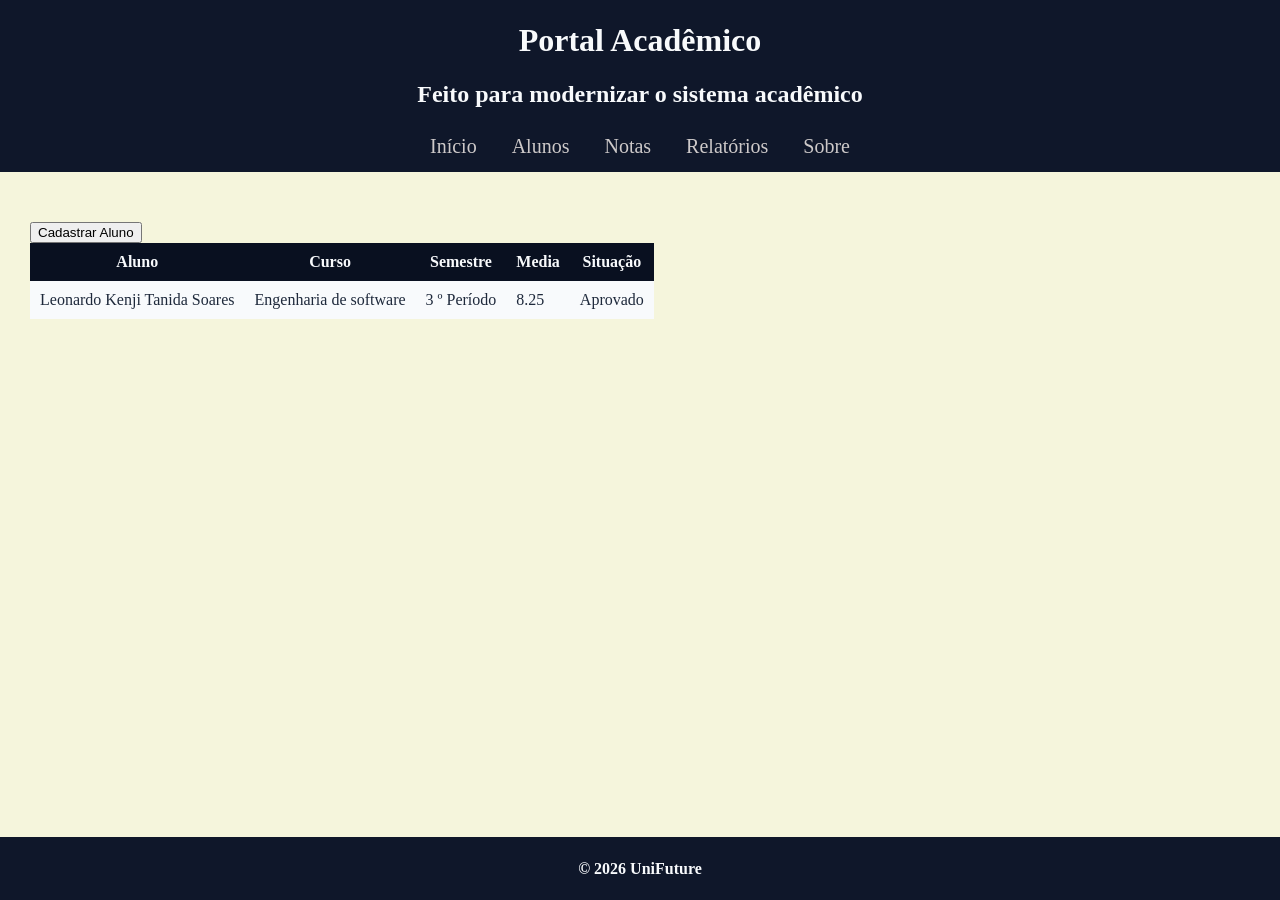
==== pages/alunos.html @ ca74b6d6 "Add files via upload" ====
<!DOCTYPE html>
<html lang="en">
<head>
    <meta charset="UTF-8">
    <meta name="viewport" content="width=device-width, initial-scale=1.0">
    <link rel="stylesheet" href="../css/style.css">
    <link rel="stylesheet" href="../css/alunos.css">
    <title>Alunos</title>
</head>
<body>
     <div id="header"></div>

<main class="mainFlex">
    <div class="tabela">
        <button id="abrirModal">Cadastrar Aluno</button>
            <div id="modal" class="modal">
                <div class="modalContent">
                    <div class="tituloModal">
                        <h2>Novo Aluno</h2>
                    </div>
                        <div>
                            <label for="nome">Nome do aluno:</label><br>
                            <input class="nome" type="text" id="nome" placeholder="Nome do aluno"><br>
                        </div><br>
                        <div>
                            <label for="nacimento">Data de nascimento:</label><br>
                            <input type="date">
                        </div><br>
                        <div class="flex">
                            <div>
                                <label for="curso">Curso do aluno:</label><br>
                                <input class="curso" type="text" id="curso" placeholder="Curso do aluno">
                            </div><br>
                            <div>
                                <label for="semestre">Semestre</label><br>
                                <input class="semestre" type="number" id="semestre" placeholder="3" min="1" max="12"><br>
                            </div>
                        </div><br>
                        <div>
                            <label for="notas">Notas:</label><br>
                                    <input class="notas" type="number" id="nota1">
                                    <input class="notas" type="number" id="nota2"><br>
                                        <button id="fecharModal">Cancelar</button>
                                        <button>Salvar</button>
                                
                        </div>
                    
                </div>

            </div>

    
        <table>
            <thead>
                <tr>
                    <th>Aluno</th>
                    <th>Curso</th>
                    <th>Semestre</th>
                    <th>Media</th>
                    <th>Situação</th>
                </tr>
            </thead>
            <tbody id="tabelaAlunos">

            </tbody>
        </table>
    </div>
</main>
     
     <div id="footer"></div>
    <script src="../js/tabela.js"></script>
    <script src="../js/includes/header.js"></script>
    <script src="../js/includes/footer.js"></script>
</body>
</html>
---- css/style.css ----
:root {
    --azul-escuro: #0F172A;
    --azul: #2563EB;
    --ciano: #06B6D4;
    --branco: #F8FAFC;
    --texto: #1E293B;
}

body{
    margin:0;
    background-color: beige;
    min-height: 100vh;
    display: flex;
    flex-direction: column;
}
main {
    flex:1;
}
.topo{
    text-align: center;
    background-color:var(--azul-escuro);   
    padding: 1px;
    color: var(--branco);
}

.selecao{
    display: flex;
    justify-content: center;
    gap: 15px;
    background-color: var(--azul-escuro);
    padding: 4px;
    a{
    padding: 2px 10px;
    font-size: 20px;
    text-decoration: none; 
    color: rgb(205, 201, 201);
    transition: all 0.3s ease;
    padding-bottom: 10px;
}
    a:hover {
        background-color: #243867;
        scale: 1.02;
    }
}

.rodape {
    background-color: var(--azul-escuro);
    color: var(--branco);
    text-align: center;
    padding: 1px;
}
---- css/alunos.css ----
.mainFlex {
    display:flex
}

.tabela {
    margin: 20px;
    padding: 30px;
    margin-left: 0;
    border-top-right-radius: 10px;
    border-bottom-right-radius: 10px;
    max-width: fit-content;
    table {
        border-collapse: collapse;
    }
    th, td{
    padding: 10px;
}

tr {
    background-color: #091020;
    color: #F8FAFC;
}
tbody tr {
    background-color: #F8FAFC;
    transition: all 0.3s ease;
    color: #1E293B;   
}

tbody tr:hover {
    transform: scale(1.01);
    background-color: #68c8d9;

}

.modal {
    display: none;

    position: fixed;
    inset: 0;

    background: rgba(0,0,0,0.5);

    justify-content: center;
    align-items: center;
}

.modal.ativo {
    display: flex;
}

.modalContent {
    background: white;
    border-radius: 10px;
    min-width: 400px;

    div  {
    padding: 0px 20px;
    }
    .flex {
        padding: 0px;
        display: flex;
    }
    .tituloModal {
        background-color: #0F172A;
        color: #F8FAFC;
        font-size: 40px;
        font-weight: bold;
        padding: 1px 40px 1px 40px;
        margin: 0px 0px 30px 0px;
    }
    .curso {
        margin-right: 10px;
        height: 25px;
        width: 500px;
        border-radius: 10px;
        font-size: 20px;
    }
    
    .semestre {
        margin-left: 15px;
        height: 25px;
        width: 25px;
        border-radius: 10px;
        text-align: center;
    }

    .notas {
    margin-top: 10px;
    margin-left: 10px ;
    width: 30px;
    height: 30px;
    border-radius: 10px;
    text-align: center;  
    font-size: 20px;
    margin-bottom: 20px;
    }
    label {
        gap: 15px;
        font-size: 20px;
    }

    .nome {
        width: 600px;
        height: 30px;
        font-size: 20px;
        border-radius: 10px;
    }
    input[type="number"] {
    -moz-appearance: textfield;
}

input[type="number"]::-webkit-inner-spin-button,
input[type="number"]::-webkit-outer-spin-button {
    -webkit-appearance: none;
    margin: 0;


        }
    }
}
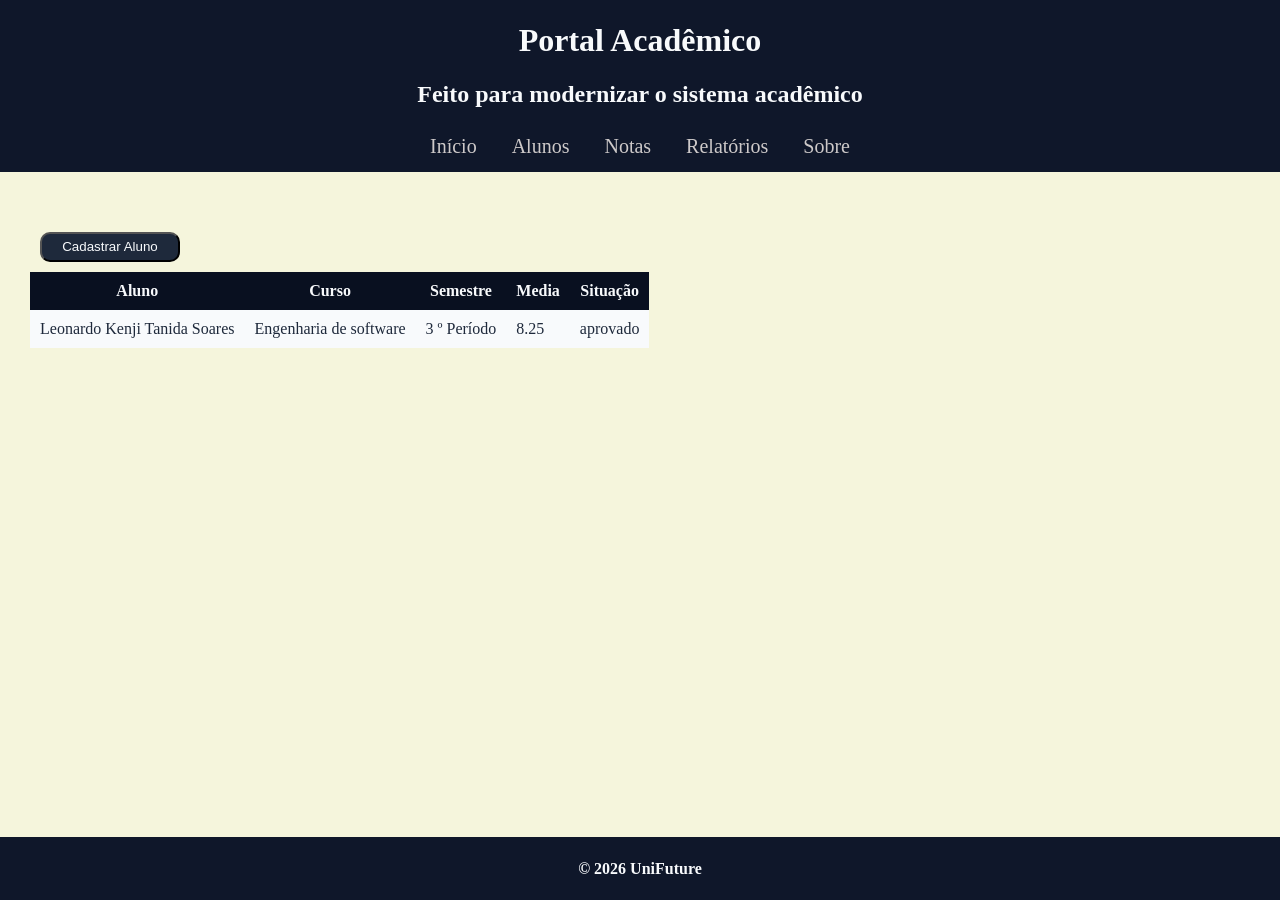
==== commit 34d5d535: "Add files via upload" ====
--- a/pages/alunos.html
+++ b/pages/alunos.html
@@ -12,7 +12,7 @@
 
 <main class="mainFlex">
     <div class="tabela">
-        <button id="abrirModal">Cadastrar Aluno</button>
+        <button id="abrirModal" class="cadastrarAlunoBtn">Cadastrar Aluno</button>
             <div id="modal" class="modal">
                 <div class="modalContent">
                     <div class="tituloModal">
@@ -23,8 +23,8 @@
                             <input class="nome" type="text" id="nome" placeholder="Nome do aluno"><br>
                         </div><br>
                         <div>
-                            <label for="nacimento">Data de nascimento:</label><br>
-                            <input type="date">
+                            <label for="nascimento">Data de nascimento:</label><br>
+                            <input type="date" id="nascimento">
                         </div><br>
                         <div class="flex">
                             <div>
@@ -40,15 +40,11 @@
                             <label for="notas">Notas:</label><br>
                                     <input class="notas" type="number" id="nota1">
                                     <input class="notas" type="number" id="nota2"><br>
-                                        <button id="fecharModal">Cancelar</button>
-                                        <button>Salvar</button>
-                                
-                        </div>
-                    
+                                    <button class="cancelar" id="fecharModal">Cancelar</button>
+                                    <button class="salvar" id="salvarCadastro">Salvar</button>
+                        </div>                 
                 </div>
-
             </div>
-
     
         <table>
             <thead>
@@ -68,7 +64,7 @@
 </main>
      
      <div id="footer"></div>
-    <script src="../js/tabela.js"></script>
+    <script src="../js/aluno.js"></script>
     <script src="../js/includes/header.js"></script>
     <script src="../js/includes/footer.js"></script>
 </body>
--- a/css/alunos.css
+++ b/css/alunos.css
@@ -105,7 +105,12 @@
         font-size: 20px;
         border-radius: 10px;
     }
-    input[type="number"] {
+
+    input {
+    margin-top: 5px;
+    }
+
+input[type="number"] {
     -moz-appearance: textfield;
 }
 
@@ -117,5 +122,44 @@
 
         }
     }
+    .cancelar {
+        background-color: rgb(230, 80, 80);
+        margin: 0px 5px 20px 0px;
+        border-radius: 10px;
+        width: 90px;
+        height: 30px;
+        font-size: 18px;
+        text-align: center;
+    }
+    
+    .salvar {
+        background-color: rgb(167, 230, 103);
+        margin: 0px 5px 20px 0px;
+        border-radius: 10px;
+        width: 90px;
+        height: 30px;
+        font-size: 18px;
+        text-align: center;
+    }
 }
 
+input[type="date"] {
+    border-radius: 10px;
+    text-align: center;
+    height: 25px;
+    width: 100px;
+}
+
+.cadastrarAlunoBtn {
+    background-color: #1E293B;
+    color: #F8FAFC;
+    margin: 10px;
+    border-radius: 10px;
+    width: 140px;
+    height: 30px;
+}
+
+.cadastrarAlunoBtn:hover {
+    background-color: #68c8d9;
+}
+
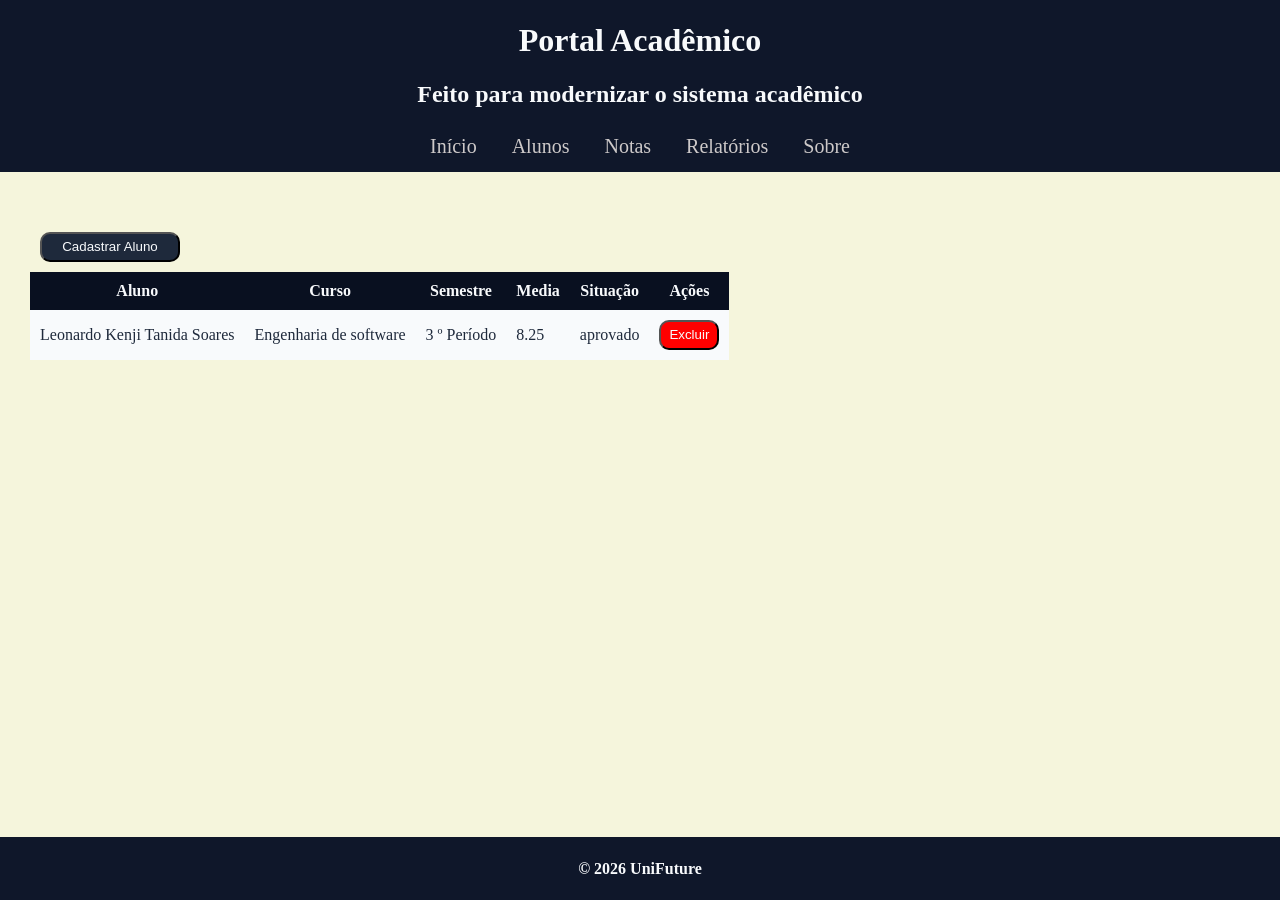
==== commit d06c5769: "feat: Botão excluir da tabela de alunos" ====
--- a/pages/alunos.html
+++ b/pages/alunos.html
@@ -24,7 +24,7 @@
                         </div><br>
                         <div>
                             <label for="nascimento">Data de nascimento:</label><br>
-                            <input type="date" id="nascimento">
+                            <input class="data" type="date" id="nascimento">
                         </div><br>
                         <div class="flex">
                             <div>
@@ -54,6 +54,7 @@
                     <th>Semestre</th>
                     <th>Media</th>
                     <th>Situação</th>
+                    <th>Ações</th>
                 </tr>
             </thead>
             <tbody id="tabelaAlunos">
--- a/css/alunos.css
+++ b/css/alunos.css
@@ -147,7 +147,7 @@
     border-radius: 10px;
     text-align: center;
     height: 25px;
-    width: 100px;
+    width: 120px;
 }
 
 .cadastrarAlunoBtn {
@@ -163,3 +163,11 @@
     background-color: #68c8d9;
 }
 
+.BtnExcluir {
+    color: #F8FAFC;
+    background-color: red;
+    height: 30px;
+    width: 60px;
+    border-radius: 10px;
+    cursor: pointer;
+}
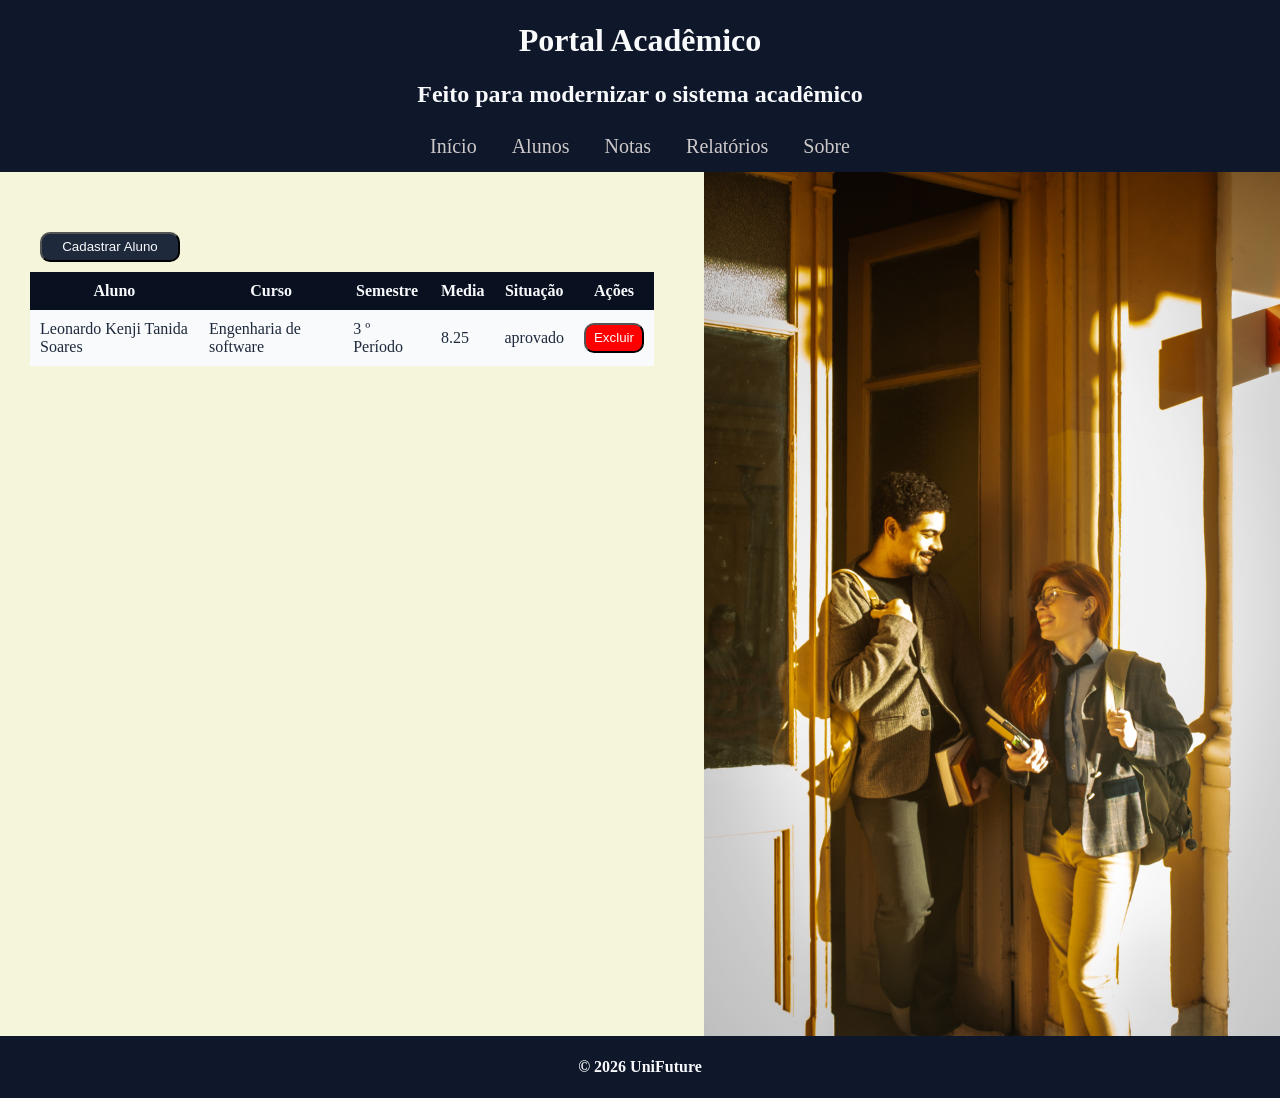
==== commit 265e05a0: "Style: Melhorando a aparencia geral pag alunos" ====
--- a/pages/alunos.html
+++ b/pages/alunos.html
@@ -62,6 +62,8 @@
             </tbody>
         </table>
     </div>
+
+    <img src="/img/alunos.jpg" alt="" class="imgPrincipal">
 </main>
      
      <div id="footer"></div>
--- a/css/alunos.css
+++ b/css/alunos.css
@@ -143,7 +143,7 @@
     }
 }
 
-input[type="date"] {
+.data{
     border-radius: 10px;
     text-align: center;
     height: 25px;
@@ -170,4 +170,10 @@
     width: 60px;
     border-radius: 10px;
     cursor: pointer;
+}
+
+.imgPrincipal {
+    max-width: 45%;
+    margin-left: auto;
+    max-height: auto;
 }
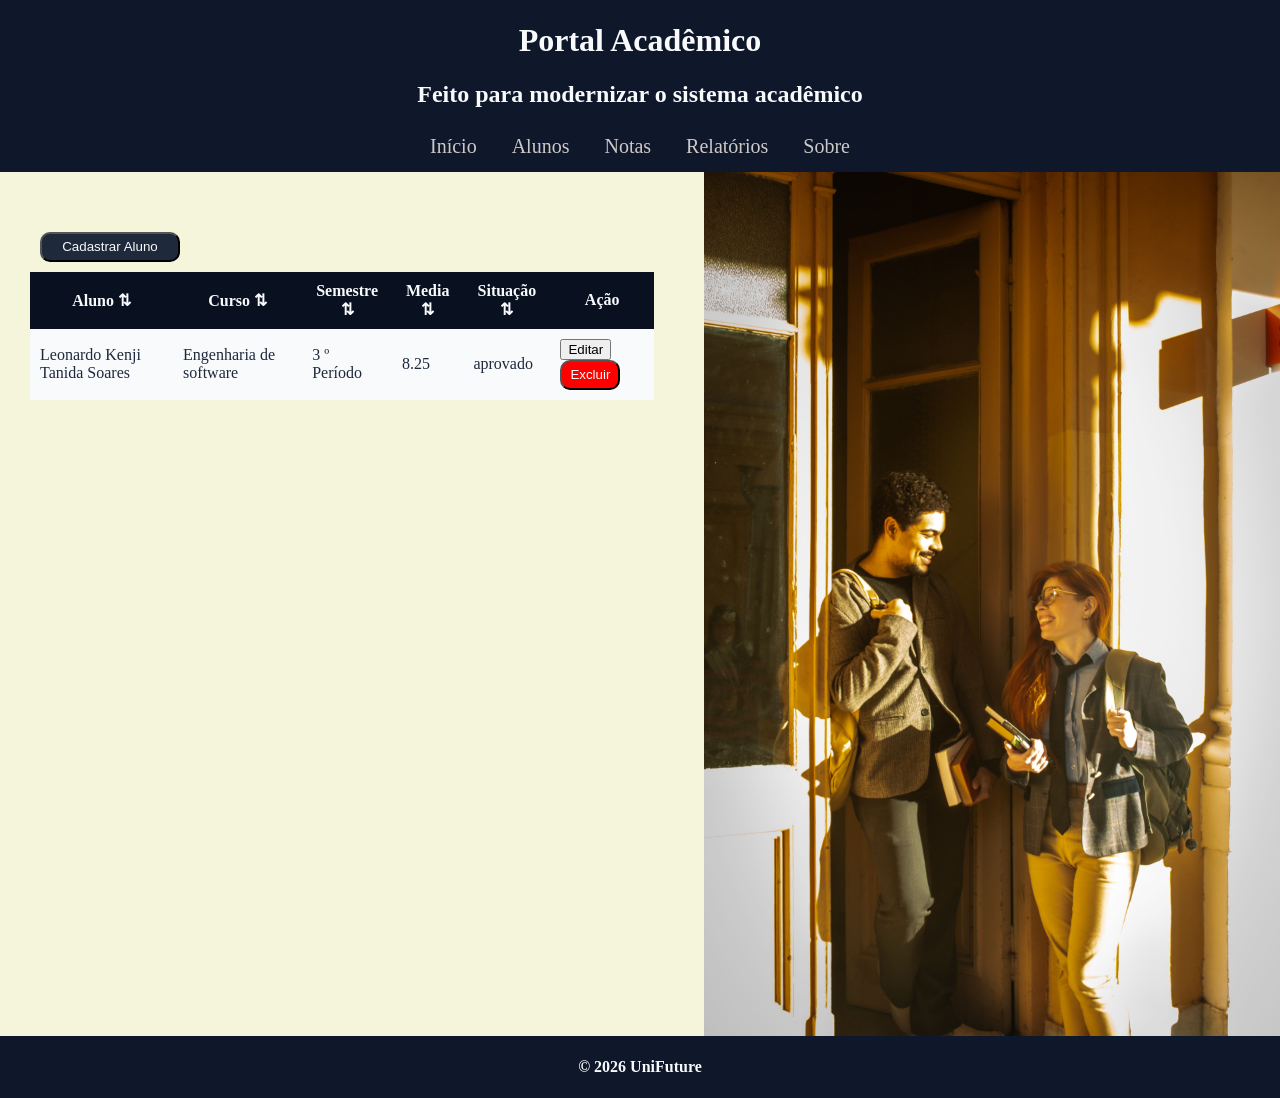
==== commit 5ce43dcd: "feat: adicao do botao de ordenaçao na tabela" ====
--- a/pages/alunos.html
+++ b/pages/alunos.html
@@ -48,13 +48,13 @@
     
         <table>
             <thead>
-                <tr>
-                    <th>Aluno</th>
-                    <th>Curso</th>
-                    <th>Semestre</th>
-                    <th>Media</th>
-                    <th>Situação</th>
-                    <th>Ações</th>
+                <tr><!-- <span class="sort-icon">&#8645;</span>  é a seta pra cima e pra baixo usado pra trocar a ordem dos elementos na tabela-->
+                    <th id="ordNome">Aluno  <span class="sort-icon">&#8645;</span></th>
+                    <th id="ordCurso">Curso  <span class="sort-icon">&#8645;</span></th>
+                    <th id="ordSemestre">Semestre  <span class="sort-icon">&#8645;</span></th>
+                    <th id="ordMedia">Media  <span class="sort-icon">&#8645;</span></th>
+                    <th id="ordSituacao">Situação  <span class="sort-icon">&#8645;</span></th>
+                    <th>Ação</th>
                 </tr>
             </thead>
             <tbody id="tabelaAlunos">
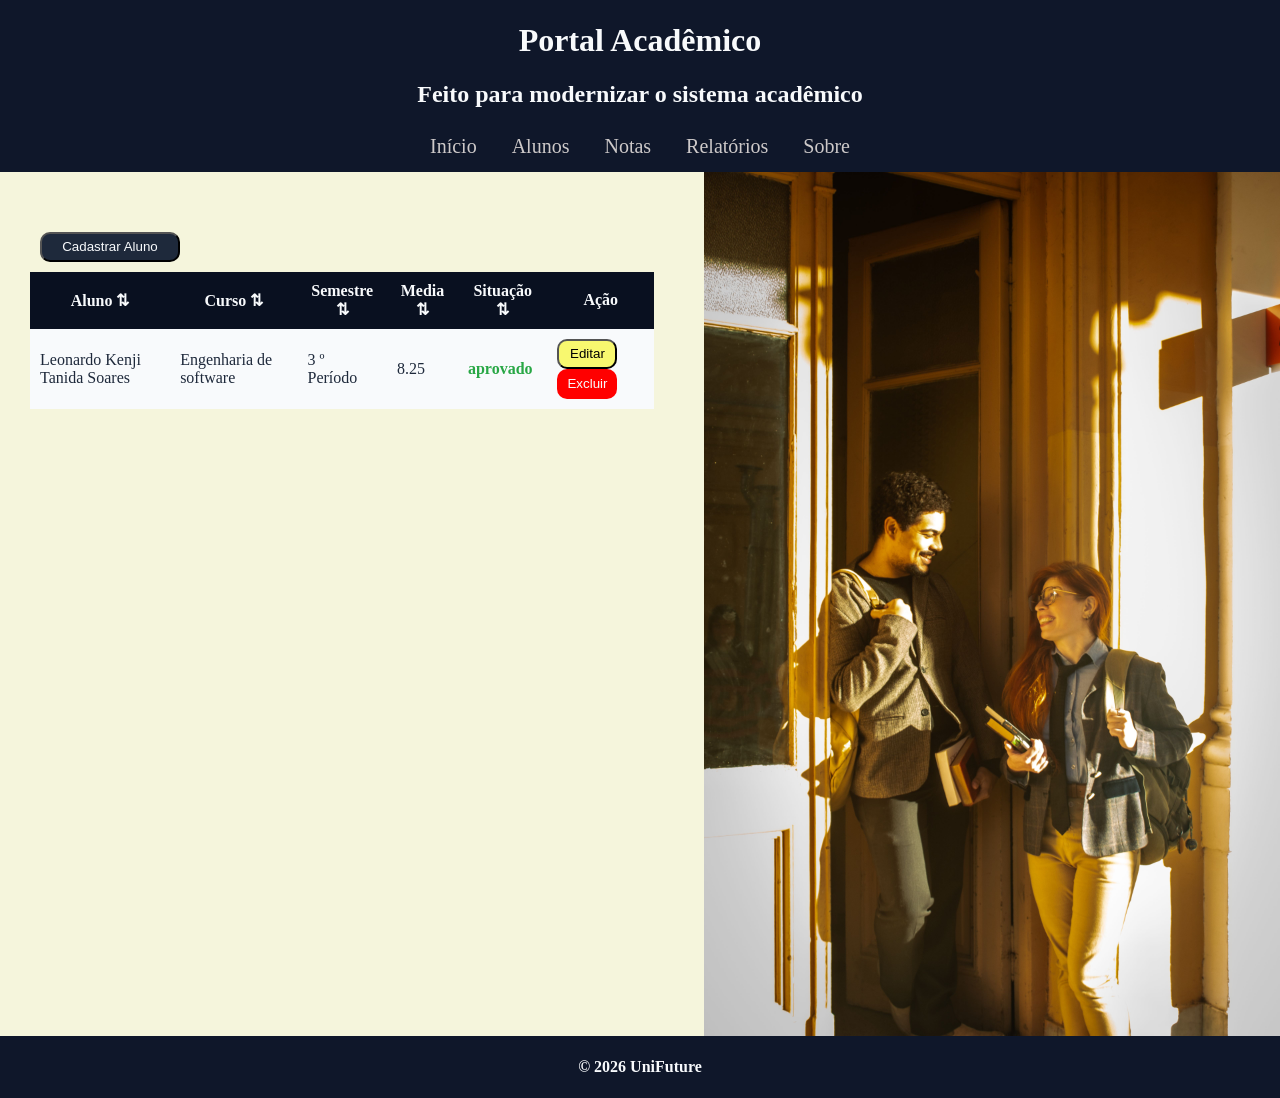
==== commit 8831680e: "Refactor: correção do erro de sobreposição modais style: arrumei o botão de editar também" ====
--- a/pages/alunos.html
+++ b/pages/alunos.html
@@ -13,6 +13,23 @@
 <main class="mainFlex">
     <div class="tabela">
         <button id="abrirModal" class="cadastrarAlunoBtn">Cadastrar Aluno</button>
+        <table>
+            <thead>
+                <tr><!-- <span class="sort-icon">&#8645;</span>  é a seta pra cima e pra baixo usado pra trocar a ordem dos elementos na tabela-->
+                    <th id="ordNome">Aluno  <span class="sort-icon">&#8645;</span></th>
+                    <th id="ordCurso">Curso  <span class="sort-icon">&#8645;</span></th>
+                    <th id="ordSemestre">Semestre  <span class="sort-icon">&#8645;</span></th>
+                    <th id="ordMedia">Media  <span class="sort-icon">&#8645;</span></th>
+                    <th id="ordSituacao">Situação  <span class="sort-icon">&#8645;</span></th>
+                    <th>Ação</th>
+                </tr>
+            </thead>
+            <tbody id="tabelaAlunos">
+
+            </tbody>
+        </table>
+
+                
             <div id="modal" class="modal">
                 <div class="modalContent">
                     <div class="tituloModal">
@@ -46,21 +63,6 @@
                 </div>
             </div>
     
-        <table>
-            <thead>
-                <tr><!-- <span class="sort-icon">&#8645;</span>  é a seta pra cima e pra baixo usado pra trocar a ordem dos elementos na tabela-->
-                    <th id="ordNome">Aluno  <span class="sort-icon">&#8645;</span></th>
-                    <th id="ordCurso">Curso  <span class="sort-icon">&#8645;</span></th>
-                    <th id="ordSemestre">Semestre  <span class="sort-icon">&#8645;</span></th>
-                    <th id="ordMedia">Media  <span class="sort-icon">&#8645;</span></th>
-                    <th id="ordSituacao">Situação  <span class="sort-icon">&#8645;</span></th>
-                    <th>Ação</th>
-                </tr>
-            </thead>
-            <tbody id="tabelaAlunos">
-
-            </tbody>
-        </table>
     </div>
 
     <img src="/img/alunos.jpg" alt="" class="imgPrincipal">
--- a/css/alunos.css
+++ b/css/alunos.css
@@ -170,10 +170,33 @@
     width: 60px;
     border-radius: 10px;
     cursor: pointer;
-}
-
+    border: #000000;
+}
+.BtnEditar {
+    color: #000000;
+    background-color: rgb(248, 248, 111);
+    height: 30px;
+    width: 60px;
+    border-radius: 10px;
+    cursor: pointer;
+}
 .imgPrincipal {
     max-width: 45%;
     margin-left: auto;
     max-height: auto;
+}
+
+.situacao-aprovado {
+    color: #28a745 !important;
+    font-weight: bold;
+}
+
+.situacao-recuperacao {
+    color: #fd7e14 !important;
+    font-weight: bold;
+}
+
+.situacao-reprovado {
+    color: #dc3545 !important;
+    font-weight: bold;
 }
